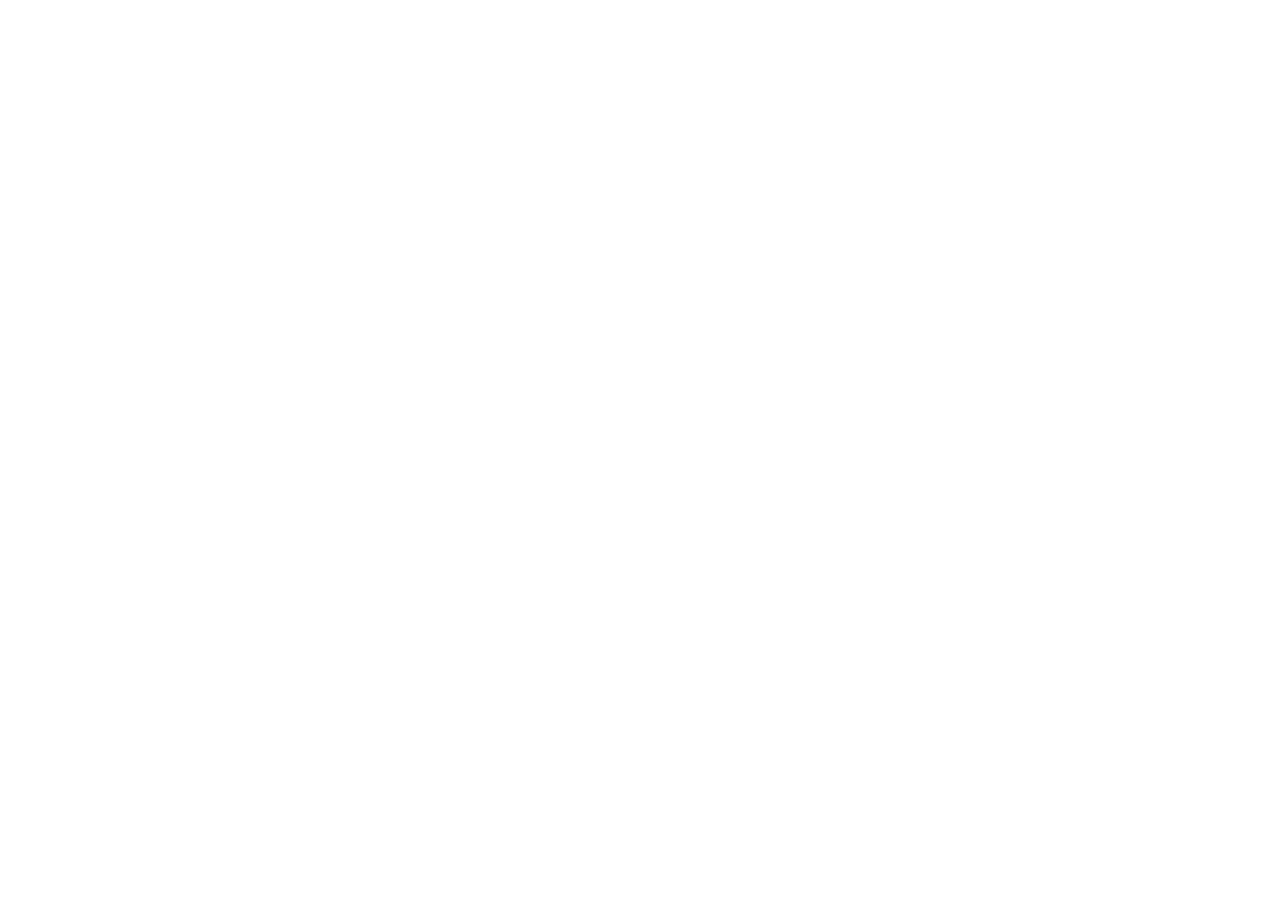
==== index.html @ 42e86965 "atualizei" ====
<!DOCTYPE html>
<html lang="pt">
<head>
    <meta charset="UTF-8">
    <meta http-equiv="X-UA-Compatible" content="IE=edge">
    <meta name="viewport" content="width=device-width, initial-scale=1.0">
    <title>Projeto de Redes Socias</title>
    <link rel="shortcut icon" href="favicon.ico" type="image/x-icon">
</head>
<body>
    <h1></h1>
    
</body>
</html>
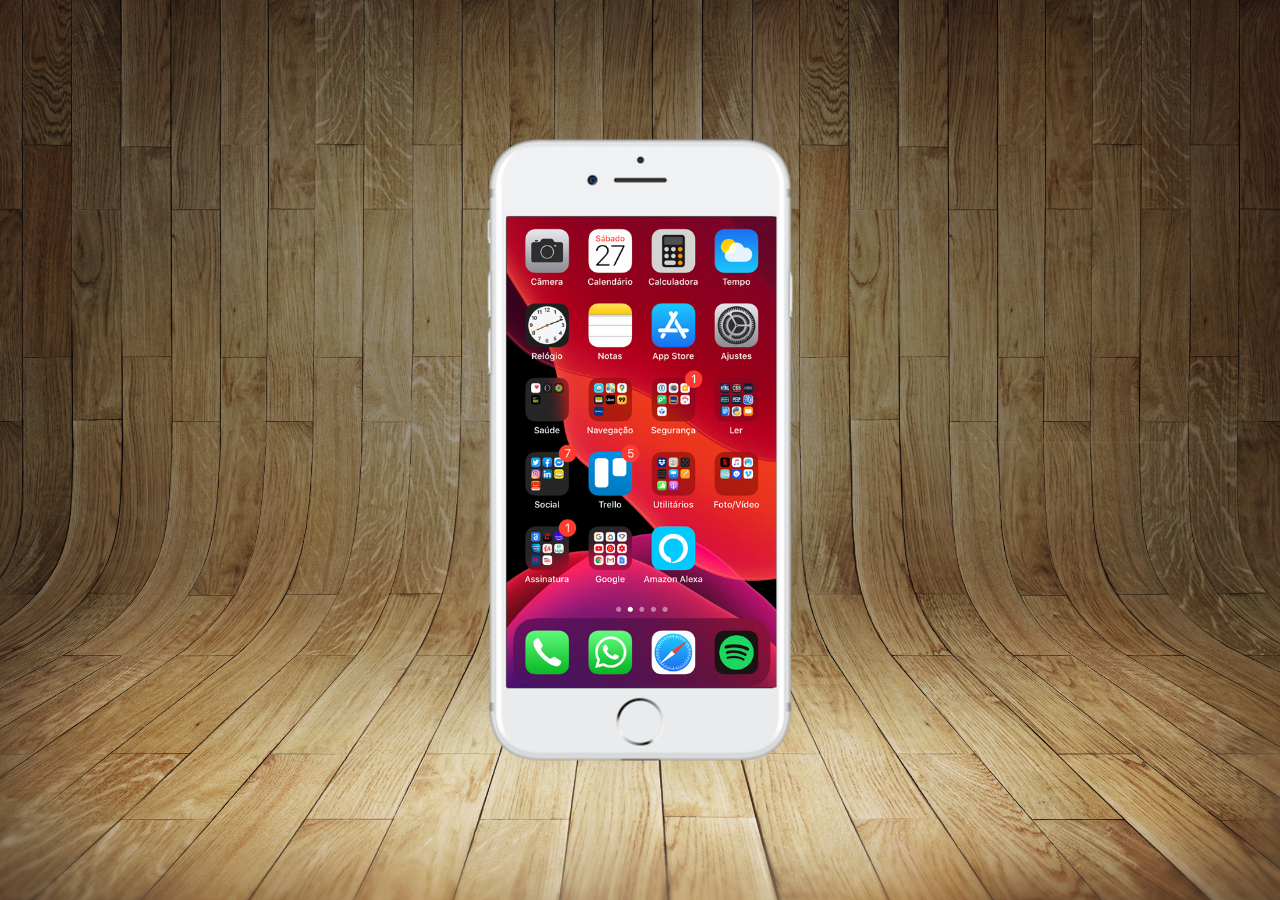
==== commit b380dcf6: "criei a tela home" ====
--- a/index.html
+++ b/index.html
@@ -6,9 +6,14 @@
     <meta name="viewport" content="width=device-width, initial-scale=1.0">
     <title>Projeto de Redes Socias</title>
     <link rel="shortcut icon" href="favicon.ico" type="image/x-icon">
+    <link rel="stylesheet" href="estilos/style.css">
 </head>
 <body>
-    <h1></h1>
+   <main></main>
+   <section id="telefone">
+    <iframe src="home.html" name="tela" id="tela" frameborder="0"></iframe>
+   </section>
+   <section id="redes-socias"></section>
     
 </body>
 </html>--- a/estilos/style.css
+++ b/estilos/style.css
@@ -0,0 +1,41 @@
+@charset "UTF-8";
+*{
+    margin: 0px;
+    padding: 0px;
+    font-family: Arial, Helvetica, sans-serif;
+}
+
+html, body{
+    height: 100vh;
+    width: 100vw;
+    background-color: black;
+}
+
+body{
+    background: url('../imagens/fundo-madeira.jpg') no-repeat top center;
+    background-size: cover;
+    background-attachment: fixed;
+}
+main{
+     position: relative;
+     height: 100vh;
+     
+}
+
+section#telefone {
+    position: absolute;
+    top: 50%;
+    left: 50%;
+    transform: translate(-50%, -50%);
+    height: 627px;
+    width: 311px;
+    background: url('../imagens/frame-iphone.png') no-repeat;
+}
+iframe#tela{
+    position: relative;
+    top: 80px;
+    left: 22px;
+    width: 270px;
+    height: 471px;
+}
+  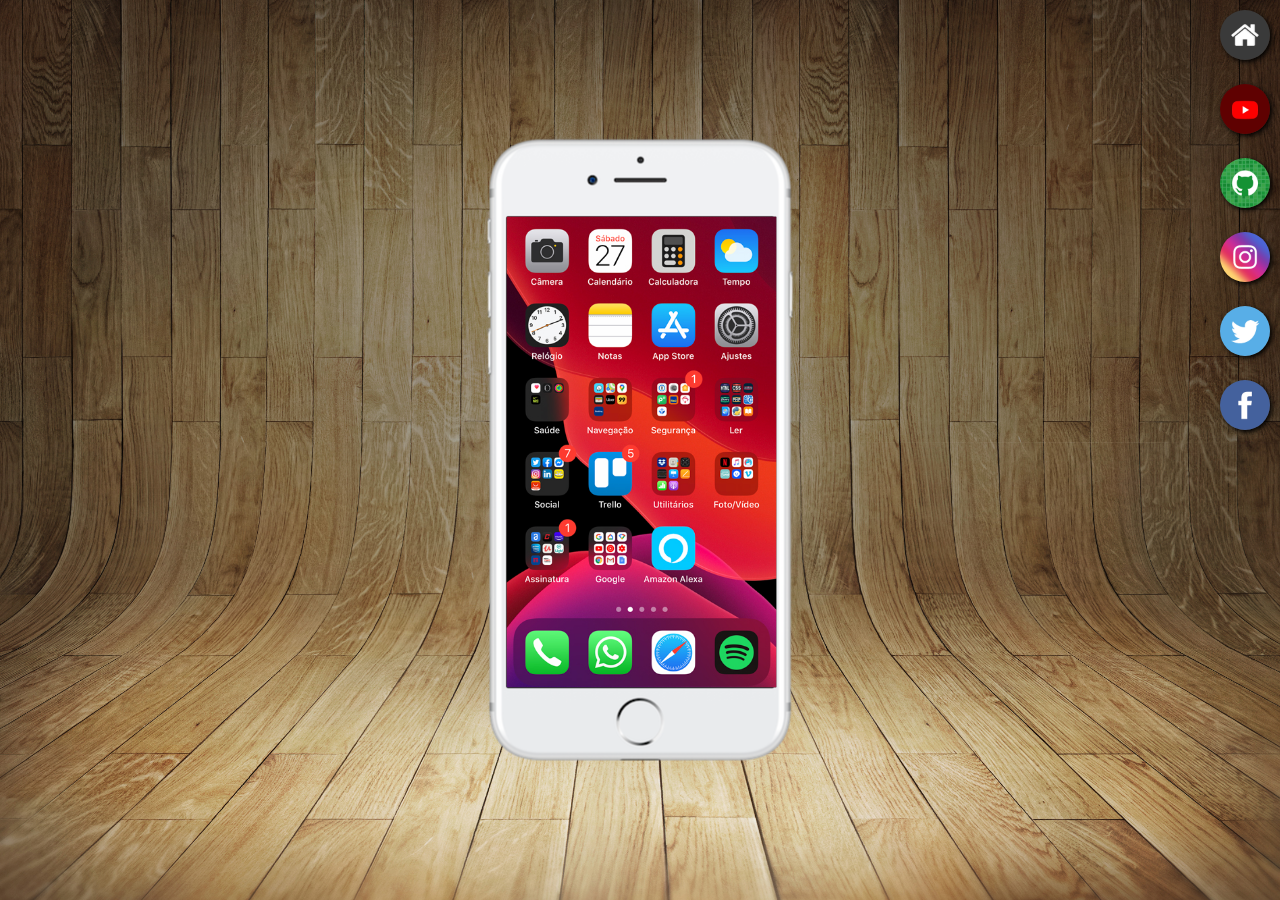
==== commit 5d2477bc: "atualizei" ====
--- a/index.html
+++ b/index.html
@@ -11,9 +11,18 @@
 <body>
    <main></main>
    <section id="telefone">
-    <iframe src="home.html" name="tela" id="tela" frameborder="0"></iframe>
+    <iframe src="home.html" name="tela" id="tela" frameborder="0"> seu navegador não é compatível.</iframe>
    </section>
-   <section id="redes-socias"></section>
+
+   <section id="redes-sociais">
+    <a href="#" target="tela"> <img src="imagens/logo-home.jpg" alt="Home"></a><br>
+    <a href="#" target="tela"> <img src="imagens/logo-youtube.jpg" alt="Youtube"></a><br>
+    <a href="#" target="tela"> <img src="imagens/logo-github.jpg" alt="Github"></a><br>
+    <a href="#" target="tela"><img src="imagens/logo-instagram.jpg" alt="Instagram"></a><br>
+    <a href="#" target="tela"> <img src="imagens/logo-twitter.jpg" alt="Twitter"></a> <br>
+    <a href="#" target="tela"><img src="imagens/logo-facebook.jpg" alt="Facebook"></a>
+  
+   </section>
     
 </body>
 </html>--- a/estilos/style.css
+++ b/estilos/style.css
@@ -15,10 +15,11 @@
     background: url('../imagens/fundo-madeira.jpg') no-repeat top center;
     background-size: cover;
     background-attachment: fixed;
+    
 }
 main{
      position: relative;
-     height: 100vh;
+    
      
 }
 
@@ -37,5 +38,25 @@
     left: 22px;
     width: 270px;
     height: 471px;
+
+    
 }
-  +section#redes-sociais{
+    text-align: right;
+
+
+}
+
+  section#redes-sociais img {
+    width: 50px;
+    margin: 10px;
+    border-radius: 50%;
+    box-shadow: 2px 2px 5px black;
+    box-sizing:  border-box;
+    background-attachment:fixed;
+  }
+
+  section#redes-sociais img:hover {
+    border: 2px solid white
+  
+  }
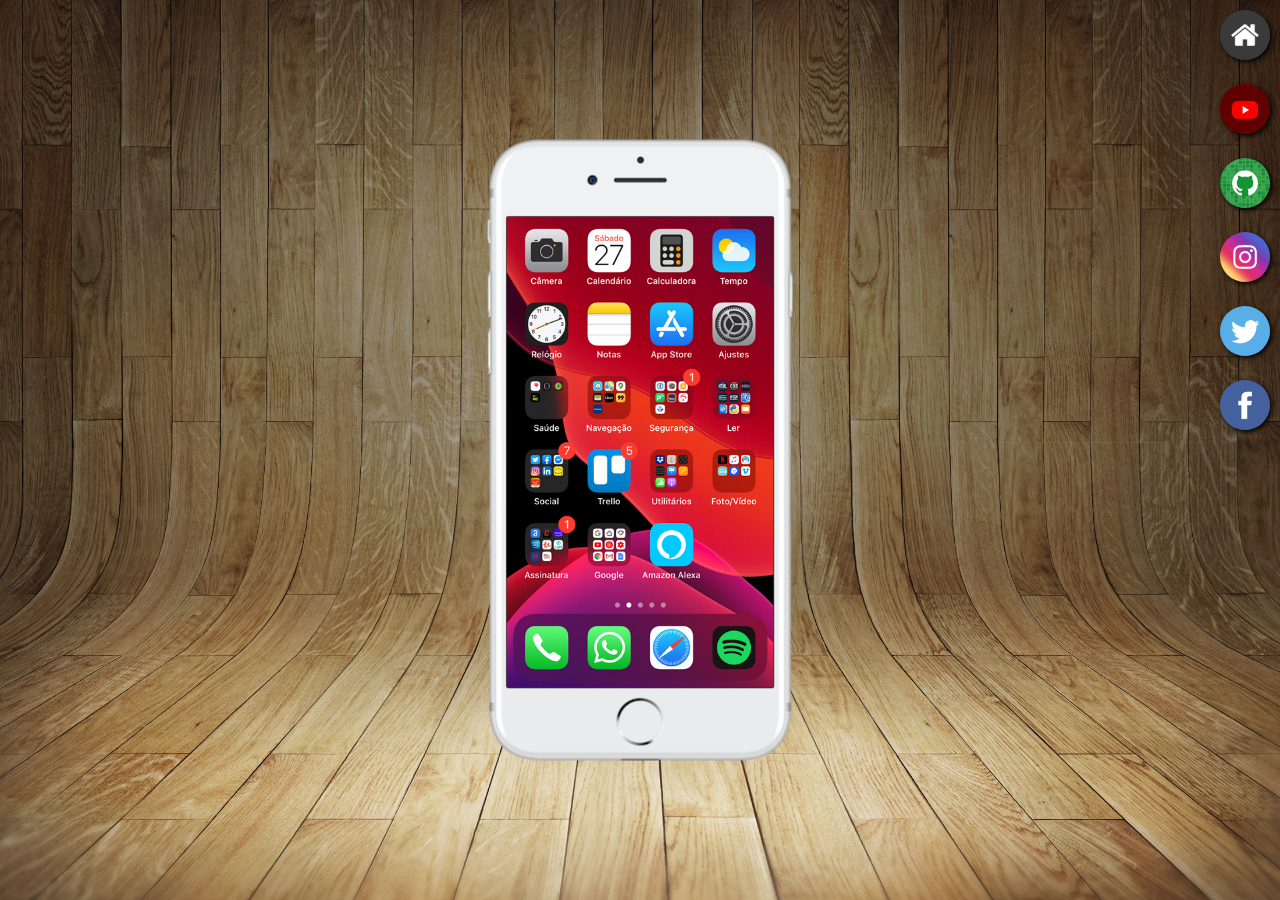
==== commit d5d3e961: "finalizei o exercicio" ====
--- a/index.html
+++ b/index.html
@@ -15,12 +15,12 @@
    </section>
 
    <section id="redes-sociais">
-    <a href="#" target="tela"> <img src="imagens/logo-home.jpg" alt="Home"></a><br>
-    <a href="#" target="tela"> <img src="imagens/logo-youtube.jpg" alt="Youtube"></a><br>
-    <a href="#" target="tela"> <img src="imagens/logo-github.jpg" alt="Github"></a><br>
-    <a href="#" target="tela"><img src="imagens/logo-instagram.jpg" alt="Instagram"></a><br>
-    <a href="#" target="tela"> <img src="imagens/logo-twitter.jpg" alt="Twitter"></a> <br>
-    <a href="#" target="tela"><img src="imagens/logo-facebook.jpg" alt="Facebook"></a>
+    <a href="home.html" target="tela"> <img src="imagens/logo-home.jpg" alt="Home"></a><br>
+    <a href="youtube.html" target="tela"> <img src="imagens/logo-youtube.jpg" alt="Youtube"></a><br>
+    <a href="Github.html" target="tela"> <img src="imagens/logo-github.jpg" alt="Github"></a><br>
+    <a href="instagram.html" target="tela"><img src="imagens/logo-instagram.jpg" alt="Instagram"></a><br>
+    <a href="twiter.html" target="tela"> <img src="imagens/logo-twitter.jpg" alt="Twitter"></a> <br>
+    <a href="facebook.html" target="tela"><img src="imagens/logo-facebook.jpg" alt="Facebook"></a>
   
    </section>
     
--- a/estilos/style.css
+++ b/estilos/style.css
@@ -36,7 +36,7 @@
     position: relative;
     top: 80px;
     left: 22px;
-    width: 270px;
+    width: 267px;
     height: 471px;
 
     
